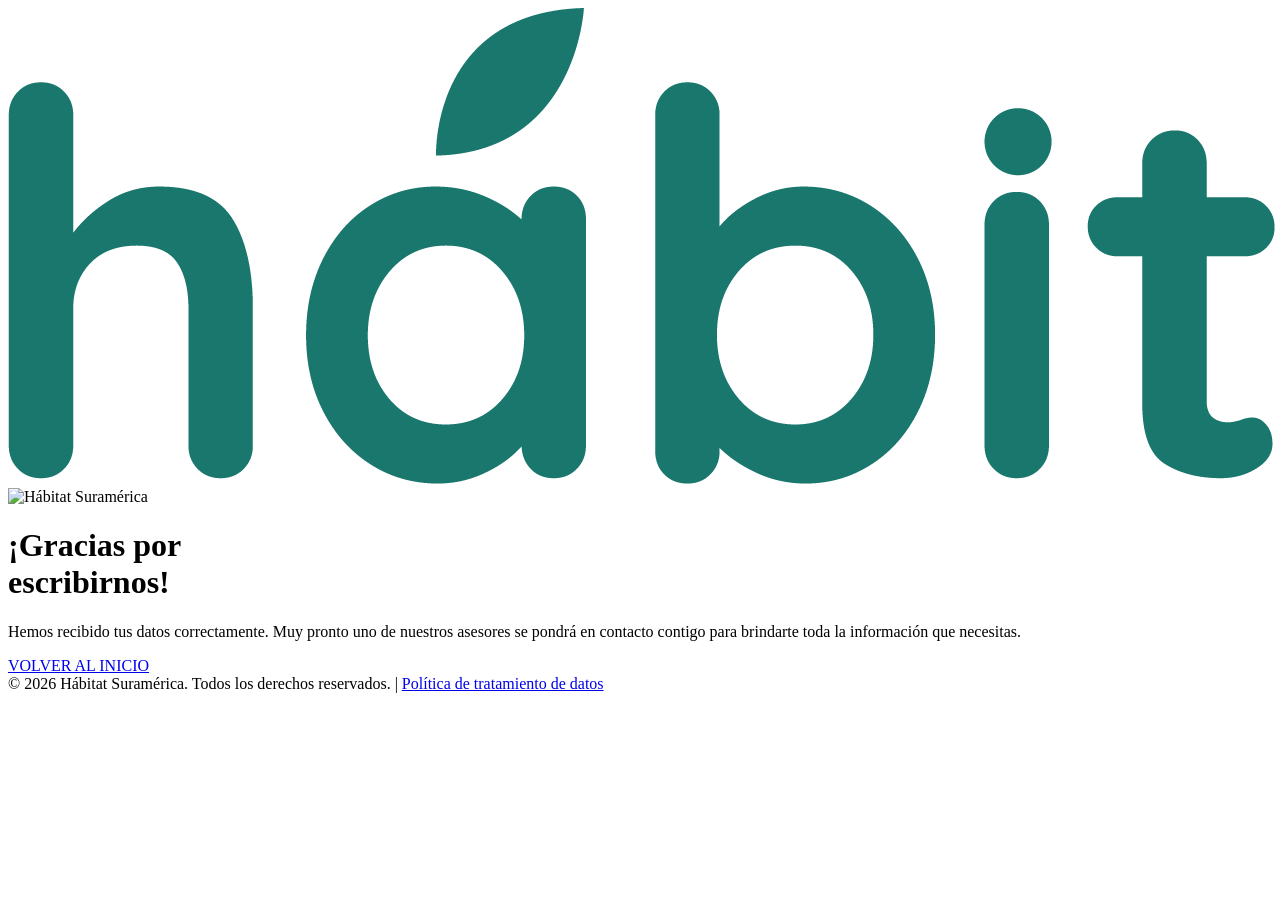
==== gracias.html @ 594e5f58 "Initial commit: Landing Hábitat Senior Living - Campaña Competencia (10 Razones)" ====
<!DOCTYPE html>
<html lang="es">
<head>
    <!-- Google Tag Manager -->
    <script>(function(w,d,s,l,i){w[l]=w[l]||[];w[l].push({'gtm.start':
    new Date().getTime(),event:'gtm.js'});var f=d.getElementsByTagName(s)[0],
    j=d.createElement(s),dl=l!='dataLayer'?'&l='+l:'';j.async=true;j.src=
    'https://www.googletagmanager.com/gtm.js?id='+i+dl;f.parentNode.insertBefore(j,f);
    })(window,document,'script','dataLayer','GTM-WFSQ859');</script>
    <!-- End Google Tag Manager -->
    <meta charset="UTF-8">
    <meta name="viewport" content="width=device-width, initial-scale=1.0">
    <title>Gracias - Hábitat Senior Living</title>
    
    <link rel="icon" href="habitat_favicon.png" type="image/png">
    
    <!-- Google Fonts -->
    <link rel="preconnect" href="https://fonts.googleapis.com">
    <link rel="preconnect" href="https://fonts.gstatic.com" crossorigin>
    <link href="https://fonts.googleapis.com/css2?family=Outfit:wght@300;400;500;600;700&family=Playfair+Display:ital,wght@0,400;0,500;0,600;0,700;1,400;1,500;1,600;1,700&display=swap" rel="stylesheet">
    
    <script src="https://cdn.tailwindcss.com"></script>
    <link href="https://fonts.googleapis.com/css2?family=Outfit:wght@300;400;500;600;700&family=Playfair+Display:ital,wght@0,400;0,700;1,400&display=swap" rel="stylesheet">
    <script>
        tailwind.config = {
            theme: {
                extend: {
                    colors: {
                        karu: {
                            verde: '#2C3E2D',  /* Primary: Dark Green */
                            arena: '#D4A843',  /* Secondary: Gold */
                            claro: '#FAF6ED',  /* Background Light */
                            marfil: '#ffffff', /* White */
                            piedra: '#5e6b7e'  /* Muted Text */
                        }
                    },
                    fontFamily: {
                        sans: ['Outfit', 'sans-serif'],
                        serif: ['Playfair Display', 'serif'],
                    }
                }
            }
        }
    </script>
</head>
<body class="font-sans text-gray-800 bg-karu-claro antialiased flex flex-col min-h-screen">
    <!-- Google Tag Manager (noscript) -->
    <noscript><iframe src="https://www.googletagmanager.com/ns.html?id=GTM-WFSQ859"
    height="0" width="0" style="display:none;visibility:hidden"></iframe></noscript>
    <!-- End Google Tag Manager (noscript) -->

    <!-- Header -->
    <header class="bg-karu-verde py-4 shadow-md w-full relative z-20">
        <div class="max-w-6xl mx-auto px-6 flex justify-center">
            <a href="index.html">
                <img src="habitat_logo.png" alt="Hábitat Senior Living" class="h-12 md:h-16 object-contain">
            </a>
        </div>
    </header>

    <!-- Main Content -->
    <main class="flex-grow flex flex-col items-center justify-center py-16 px-6 relative z-10">
        <div class="max-w-5xl w-full bg-white shadow-2xl overflow-hidden rounded-2xl flex flex-col md:flex-row relative z-10 border border-karu-marfil">
            
            <!-- Image Left -->
            <div class="w-full md:w-1/2 h-64 md:h-auto min-h-[300px]">
                <img src="https://seniorliving.servicios-habitat.com/habitat_gallery/_MER0311.webp" alt="Hábitat Suramérica" class="w-full h-full object-cover">
            </div>

            <!-- Content Right -->
            <div class="w-full md:w-1/2 p-10 md:p-16 flex flex-col justify-center text-center md:text-left bg-karu-claro">
                <h1 class="text-4xl md:text-5xl font-serif text-karu-verde mb-6">¡Gracias por<br>escribirnos!</h1>
                <p class="text-lg text-gray-700 mb-10 leading-relaxed">
                    Hemos recibido tus datos correctamente. Muy pronto uno de nuestros asesores se pondrá en contacto contigo para brindarte toda la información que necesitas.
                </p>
                <div class="text-center md:text-left">
                    <a href="index.html" class="inline-block bg-[#D4A843] text-[#2C3E2D] font-bold px-8 py-3 rounded uppercase tracking-widest text-sm hover:bg-[#c29633] transition duration-300 shadow-md">
                        VOLVER AL INICIO
                    </a>
                </div>
            </div>
            
        </div>
    </main>

    <!-- Footer -->
    <footer class="bg-karu-verde text-karu-marfil py-4 px-6 md:px-12 w-full mt-auto relative z-20">
        <div class="w-full flex items-center justify-center min-h-[40px]">
            <div class="text-xs md:text-sm text-gray-200 opacity-90 text-center">
                &copy; 2026 Hábitat Suramérica. Todos los derechos reservados. | <a href="politica-de-privacidad.html" class="underline hover:text-white transition">Política de tratamiento de datos</a>
            </div>
        </div>
    </footer>
</body>
</html>
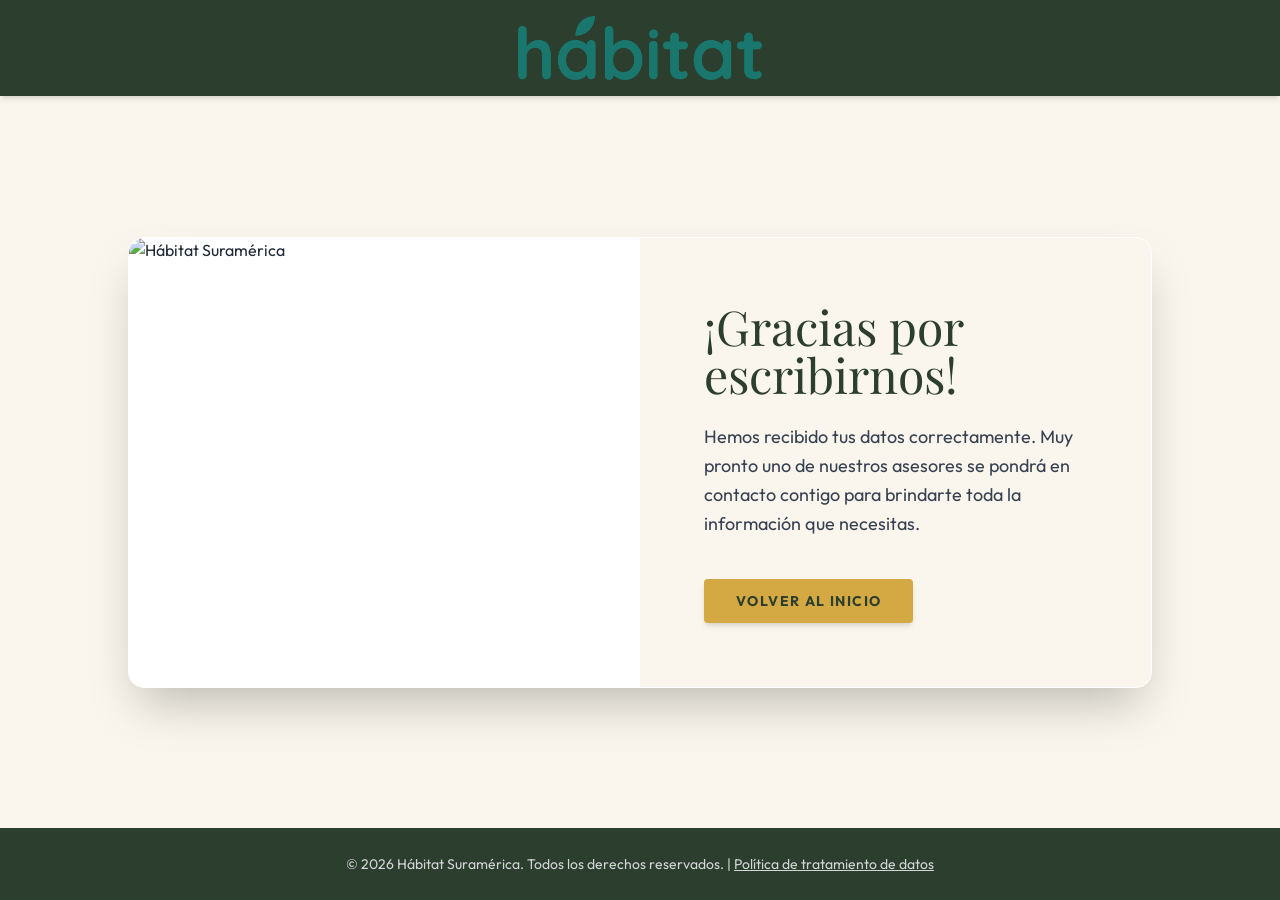
==== commit 1b3bc650: "Bundle compiled Tailwind CSS inline and in styles.css to eliminate external CDN failures" ====
--- a/gracias.html
+++ b/gracias.html
@@ -19,29 +19,7 @@
     <link rel="preconnect" href="https://fonts.gstatic.com" crossorigin>
     <link href="https://fonts.googleapis.com/css2?family=Outfit:wght@300;400;500;600;700&family=Playfair+Display:ital,wght@0,400;0,500;0,600;0,700;1,400;1,500;1,600;1,700&display=swap" rel="stylesheet">
     
-    <script src="https://cdn.tailwindcss.com"></script>
-    <link href="https://fonts.googleapis.com/css2?family=Outfit:wght@300;400;500;600;700&family=Playfair+Display:ital,wght@0,400;0,700;1,400&display=swap" rel="stylesheet">
-    <script>
-        tailwind.config = {
-            theme: {
-                extend: {
-                    colors: {
-                        karu: {
-                            verde: '#2C3E2D',  /* Primary: Dark Green */
-                            arena: '#D4A843',  /* Secondary: Gold */
-                            claro: '#FAF6ED',  /* Background Light */
-                            marfil: '#ffffff', /* White */
-                            piedra: '#5e6b7e'  /* Muted Text */
-                        }
-                    },
-                    fontFamily: {
-                        sans: ['Outfit', 'sans-serif'],
-                        serif: ['Playfair Display', 'serif'],
-                    }
-                }
-            }
-        }
-    </script>
+    <link rel="stylesheet" href="styles.css">
 </head>
 <body class="font-sans text-gray-800 bg-karu-claro antialiased flex flex-col min-h-screen">
     <!-- Google Tag Manager (noscript) -->
--- a/styles.css
+++ b/styles.css
@@ -0,0 +1 @@
+﻿*,:after,:before{--tw-border-spacing-x:0;--tw-border-spacing-y:0;--tw-translate-x:0;--tw-translate-y:0;--tw-rotate:0;--tw-skew-x:0;--tw-skew-y:0;--tw-scale-x:1;--tw-scale-y:1;--tw-pan-x: ;--tw-pan-y: ;--tw-pinch-zoom: ;--tw-scroll-snap-strictness:proximity;--tw-gradient-from-position: ;--tw-gradient-via-position: ;--tw-gradient-to-position: ;--tw-ordinal: ;--tw-slashed-zero: ;--tw-numeric-figure: ;--tw-numeric-spacing: ;--tw-numeric-fraction: ;--tw-ring-inset: ;--tw-ring-offset-width:0px;--tw-ring-offset-color:#fff;--tw-ring-color:rgba(59,130,246,.5);--tw-ring-offset-shadow:0 0 #0000;--tw-ring-shadow:0 0 #0000;--tw-shadow:0 0 #0000;--tw-shadow-colored:0 0 #0000;--tw-blur: ;--tw-brightness: ;--tw-contrast: ;--tw-grayscale: ;--tw-hue-rotate: ;--tw-invert: ;--tw-saturate: ;--tw-sepia: ;--tw-drop-shadow: ;--tw-backdrop-blur: ;--tw-backdrop-brightness: ;--tw-backdrop-contrast: ;--tw-backdrop-grayscale: ;--tw-backdrop-hue-rotate: ;--tw-backdrop-invert: ;--tw-backdrop-opacity: ;--tw-backdrop-saturate: ;--tw-backdrop-sepia: ;--tw-contain-size: ;--tw-contain-layout: ;--tw-contain-paint: ;--tw-contain-style: }::backdrop{--tw-border-spacing-x:0;--tw-border-spacing-y:0;--tw-translate-x:0;--tw-translate-y:0;--tw-rotate:0;--tw-skew-x:0;--tw-skew-y:0;--tw-scale-x:1;--tw-scale-y:1;--tw-pan-x: ;--tw-pan-y: ;--tw-pinch-zoom: ;--tw-scroll-snap-strictness:proximity;--tw-gradient-from-position: ;--tw-gradient-via-position: ;--tw-gradient-to-position: ;--tw-ordinal: ;--tw-slashed-zero: ;--tw-numeric-figure: ;--tw-numeric-spacing: ;--tw-numeric-fraction: ;--tw-ring-inset: ;--tw-ring-offset-width:0px;--tw-ring-offset-color:#fff;--tw-ring-color:rgba(59,130,246,.5);--tw-ring-offset-shadow:0 0 #0000;--tw-ring-shadow:0 0 #0000;--tw-shadow:0 0 #0000;--tw-shadow-colored:0 0 #0000;--tw-blur: ;--tw-brightness: ;--tw-contrast: ;--tw-grayscale: ;--tw-hue-rotate: ;--tw-invert: ;--tw-saturate: ;--tw-sepia: ;--tw-drop-shadow: ;--tw-backdrop-blur: ;--tw-backdrop-brightness: ;--tw-backdrop-contrast: ;--tw-backdrop-grayscale: ;--tw-backdrop-hue-rotate: ;--tw-backdrop-invert: ;--tw-backdrop-opacity: ;--tw-backdrop-saturate: ;--tw-backdrop-sepia: ;--tw-contain-size: ;--tw-contain-layout: ;--tw-contain-paint: ;--tw-contain-style: }/*! tailwindcss v3.4.17 | MIT License | https://tailwindcss.com*/*,:after,:before{box-sizing:border-box;border:0 solid #e5e7eb}:after,:before{--tw-content:""}:host,html{line-height:1.5;-webkit-text-size-adjust:100%;-moz-tab-size:4;-o-tab-size:4;tab-size:4;font-family:Outfit,sans-serif;font-feature-settings:normal;font-variation-settings:normal;-webkit-tap-highlight-color:transparent}body{margin:0;line-height:inherit}hr{height:0;color:inherit;border-top-width:1px}abbr:where([title]){-webkit-text-decoration:underline dotted;text-decoration:underline dotted}h1,h2,h3,h4,h5,h6{font-size:inherit;font-weight:inherit}a{color:inherit;text-decoration:inherit}b,strong{font-weight:bolder}code,kbd,pre,samp{font-family:ui-monospace,SFMono-Regular,Menlo,Monaco,Consolas,Liberation Mono,Courier New,monospace;font-feature-settings:normal;font-variation-settings:normal;font-size:1em}small{font-size:80%}sub,sup{font-size:75%;line-height:0;position:relative;vertical-align:baseline}sub{bottom:-.25em}sup{top:-.5em}table{text-indent:0;border-color:inherit;border-collapse:collapse}button,input,optgroup,select,textarea{font-family:inherit;font-feature-settings:inherit;font-variation-settings:inherit;font-size:100%;font-weight:inherit;line-height:inherit;letter-spacing:inherit;color:inherit;margin:0;padding:0}button,select{text-transform:none}button,input:where([type=button]),input:where([type=reset]),input:where([type=submit]){-webkit-appearance:button;background-color:transparent;background-image:none}:-moz-focusring{outline:auto}:-moz-ui-invalid{box-shadow:none}progress{vertical-align:baseline}::-webkit-inner-spin-button,::-webkit-outer-spin-button{height:auto}[type=search]{-webkit-appearance:textfield;outline-offset:-2px}::-webkit-search-decoration{-webkit-appearance:none}::-webkit-file-upload-button{-webkit-appearance:button;font:inherit}summary{display:list-item}blockquote,dd,dl,figure,h1,h2,h3,h4,h5,h6,hr,p,pre{margin:0}fieldset{margin:0}fieldset,legend{padding:0}menu,ol,ul{list-style:none;margin:0;padding:0}dialog{padding:0}textarea{resize:vertical}input::-moz-placeholder,textarea::-moz-placeholder{opacity:1;color:#9ca3af}input::placeholder,textarea::placeholder{opacity:1;color:#9ca3af}[role=button],button{cursor:pointer}:disabled{cursor:default}audio,canvas,embed,iframe,img,object,svg,video{display:block;vertical-align:middle}img,video{max-width:100%;height:auto}[hidden]:where(:not([hidden=until-found])){display:none}.\!container{width:100%!important}.container{width:100%}@media (min-width:640px){.\!container{max-width:640px!important}.container{max-width:640px}}@media (min-width:768px){.\!container{max-width:768px!important}.container{max-width:768px}}@media (min-width:1024px){.\!container{max-width:1024px!important}.container{max-width:1024px}}@media (min-width:1280px){.\!container{max-width:1280px!important}.container{max-width:1280px}}@media (min-width:1536px){.\!container{max-width:1536px!important}.container{max-width:1536px}}.sr-only{position:absolute;width:1px;height:1px;padding:0;margin:-1px;overflow:hidden;clip:rect(0,0,0,0);white-space:nowrap;border-width:0}.pointer-events-none{pointer-events:none}.fixed{position:fixed}.absolute{position:absolute}.relative{position:relative}.sticky{position:sticky}.inset-0{inset:0}.bottom-6{bottom:1.5rem}.left-0{left:0}.left-4{left:1rem}.right-0{right:0}.right-4{right:1rem}.right-6{right:1.5rem}.top-0{top:0}.top-16{top:4rem}.top-4{top:1rem}.top-full{top:100%}.z-0{z-index:0}.z-10{z-index:10}.z-20{z-index:20}.z-30{z-index:30}.z-50{z-index:50}.z-\[100\]{z-index:100}.z-\[60\]{z-index:60}.order-1{order:1}.order-2{order:2}.mx-auto{margin-left:auto;margin-right:auto}.mb-1{margin-bottom:.25rem}.mb-10{margin-bottom:2.5rem}.mb-12{margin-bottom:3rem}.mb-14{margin-bottom:3.5rem}.mb-16{margin-bottom:4rem}.mb-2{margin-bottom:.5rem}.mb-3{margin-bottom:.75rem}.mb-4{margin-bottom:1rem}.mb-6{margin-bottom:1.5rem}.mb-8{margin-bottom:2rem}.ml-2{margin-left:.5rem}.mt-0\.5{margin-top:.125rem}.mt-1{margin-top:.25rem}.mt-10{margin-top:2.5rem}.mt-14{margin-top:3.5rem}.mt-2{margin-top:.5rem}.mt-6{margin-top:1.5rem}.mt-8{margin-top:2rem}.mt-auto{margin-top:auto}.block{display:block}.inline-block{display:inline-block}.inline{display:inline}.flex{display:flex}.inline-flex{display:inline-flex}.table{display:table}.grid{display:grid}.hidden{display:none}.aspect-video{aspect-ratio:16/9}.h-1{height:.25rem}.h-10{height:2.5rem}.h-12{height:3rem}.h-3{height:.75rem}.h-4{height:1rem}.h-56{height:14rem}.h-6{height:1.5rem}.h-64{height:16rem}.h-7{height:1.75rem}.h-9{height:2.25rem}.h-\[45vh\]{height:45vh}.h-full{height:100%}.min-h-\[280px\]{min-height:280px}.min-h-\[300px\]{min-height:300px}.min-h-\[40px\]{min-height:40px}.min-h-full{min-height:100%}.min-h-screen{min-height:100vh}.w-1\/2{width:50%}.w-1\/4{width:25%}.w-16{width:4rem}.w-20{width:5rem}.w-3{width:.75rem}.w-4{width:1rem}.w-6{width:1.5rem}.w-9{width:2.25rem}.w-full{width:100%}.max-w-2xl{max-width:42rem}.max-w-4xl{max-width:56rem}.max-w-5xl{max-width:64rem}.max-w-6xl{max-width:72rem}.max-w-7xl{max-width:80rem}.max-w-lg{max-width:32rem}.max-w-none{max-width:none}.max-w-xl{max-width:36rem}.shrink-0{flex-shrink:0}.flex-grow{flex-grow:1}.border-collapse{border-collapse:collapse}.-translate-y-full{--tw-translate-y:-100%}.-translate-y-full,.rotate-180{transform:translate(var(--tw-translate-x),var(--tw-translate-y)) rotate(var(--tw-rotate)) skewX(var(--tw-skew-x)) skewY(var(--tw-skew-y)) scaleX(var(--tw-scale-x)) scaleY(var(--tw-scale-y))}.rotate-180{--tw-rotate:180deg}.scale-95{--tw-scale-x:.95;--tw-scale-y:.95}.scale-95,.transform{transform:translate(var(--tw-translate-x),var(--tw-translate-y)) rotate(var(--tw-rotate)) skewX(var(--tw-skew-x)) skewY(var(--tw-skew-y)) scaleX(var(--tw-scale-x)) scaleY(var(--tw-scale-y))}@keyframes bounce{0%,to{transform:translateY(-25%);animation-timing-function:cubic-bezier(.8,0,1,1)}50%{transform:none;animation-timing-function:cubic-bezier(0,0,.2,1)}}.animate-bounce{animation:bounce 1s infinite}.cursor-pointer{cursor:pointer}.grid-cols-1{grid-template-columns:repeat(1,minmax(0,1fr))}.grid-cols-2{grid-template-columns:repeat(2,minmax(0,1fr))}.grid-cols-3{grid-template-columns:repeat(3,minmax(0,1fr))}.flex-col{flex-direction:column}.flex-wrap{flex-wrap:wrap}.items-start{align-items:flex-start}.items-center{align-items:center}.justify-center{justify-content:center}.justify-between{justify-content:space-between}.gap-1{gap:.25rem}.gap-1\.5{gap:.375rem}.gap-16{gap:4rem}.gap-2{gap:.5rem}.gap-2\.5{gap:.625rem}.gap-3{gap:.75rem}.gap-4{gap:1rem}.gap-6{gap:1.5rem}.gap-8{gap:2rem}.space-y-12>:not([hidden])~:not([hidden]){--tw-space-y-reverse:0;margin-top:calc(3rem*(1 - var(--tw-space-y-reverse)));margin-bottom:calc(3rem*var(--tw-space-y-reverse))}.space-y-3>:not([hidden])~:not([hidden]){--tw-space-y-reverse:0;margin-top:calc(.75rem*(1 - var(--tw-space-y-reverse)));margin-bottom:calc(.75rem*var(--tw-space-y-reverse))}.space-y-4>:not([hidden])~:not([hidden]){--tw-space-y-reverse:0;margin-top:calc(1rem*(1 - var(--tw-space-y-reverse)));margin-bottom:calc(1rem*var(--tw-space-y-reverse))}.space-y-6>:not([hidden])~:not([hidden]){--tw-space-y-reverse:0;margin-top:calc(1.5rem*(1 - var(--tw-space-y-reverse)));margin-bottom:calc(1.5rem*var(--tw-space-y-reverse))}.divide-y>:not([hidden])~:not([hidden]){--tw-divide-y-reverse:0;border-top-width:calc(1px*(1 - var(--tw-divide-y-reverse)));border-bottom-width:calc(1px*var(--tw-divide-y-reverse))}.divide-gray-100>:not([hidden])~:not([hidden]){--tw-divide-opacity:1;border-color:rgb(243 244 246/var(--tw-divide-opacity,1))}.divide-gray-200>:not([hidden])~:not([hidden]){--tw-divide-opacity:1;border-color:rgb(229 231 235/var(--tw-divide-opacity,1))}.overflow-hidden{overflow:hidden}.overflow-x-auto{overflow-x:auto}.scroll-smooth{scroll-behavior:smooth}.rounded{border-radius:.25rem}.rounded-2xl{border-radius:1rem}.rounded-full{border-radius:9999px}.rounded-lg{border-radius:.5rem}.rounded-md{border-radius:.375rem}.rounded-sm{border-radius:.125rem}.rounded-xl{border-radius:.75rem}.border{border-width:1px}.border-2{border-width:2px}.border-x{border-left-width:1px;border-right-width:1px}.border-b{border-bottom-width:1px}.border-l{border-left-width:1px}.border-l-4{border-left-width:4px}.border-t{border-top-width:1px}.border-\[\#b88f34\]{--tw-border-opacity:1;border-color:rgb(184 143 52/var(--tw-border-opacity,1))}.border-gray-100{--tw-border-opacity:1;border-color:rgb(243 244 246/var(--tw-border-opacity,1))}.border-gray-200{--tw-border-opacity:1;border-color:rgb(229 231 235/var(--tw-border-opacity,1))}.border-gray-300{--tw-border-opacity:1;border-color:rgb(209 213 219/var(--tw-border-opacity,1))}.border-karu-arena{--tw-border-opacity:1;border-color:rgb(212 168 67/var(--tw-border-opacity,1))}.border-karu-arena\/20{border-color:rgba(212,168,67,.2)}.border-karu-arena\/40{border-color:rgba(212,168,67,.4)}.border-karu-arena\/50{border-color:rgba(212,168,67,.5)}.border-karu-marfil{--tw-border-opacity:1;border-color:rgb(255 255 255/var(--tw-border-opacity,1))}.border-karu-piedra{--tw-border-opacity:1;border-color:rgb(94 107 126/var(--tw-border-opacity,1))}.border-karu-verde{--tw-border-opacity:1;border-color:rgb(44 62 45/var(--tw-border-opacity,1))}.border-white\/10{border-color:hsla(0,0%,100%,.1)}.border-white\/15{border-color:hsla(0,0%,100%,.15)}.border-white\/20{border-color:hsla(0,0%,100%,.2)}.border-white\/40{border-color:hsla(0,0%,100%,.4)}.bg-\[\#7fd77f\]{--tw-bg-opacity:1;background-color:rgb(127 215 127/var(--tw-bg-opacity,1))}.bg-\[\#D4A843\]{--tw-bg-opacity:1;background-color:rgb(212 168 67/var(--tw-bg-opacity,1))}.bg-black\/20{background-color:rgba(0,0,0,.2)}.bg-black\/30{background-color:rgba(0,0,0,.3)}.bg-black\/60{background-color:rgba(0,0,0,.6)}.bg-karu-arena{--tw-bg-opacity:1;background-color:rgb(212 168 67/var(--tw-bg-opacity,1))}.bg-karu-arena\/25{background-color:rgba(212,168,67,.25)}.bg-karu-claro{--tw-bg-opacity:1;background-color:rgb(250 246 237/var(--tw-bg-opacity,1))}.bg-karu-claro\/70{background-color:hsla(42,57%,95%,.7)}.bg-karu-verde{--tw-bg-opacity:1;background-color:rgb(44 62 45/var(--tw-bg-opacity,1))}.bg-karu-verde\/95{background-color:rgba(44,62,45,.95)}.bg-transparent{background-color:transparent}.bg-white{--tw-bg-opacity:1;background-color:rgb(255 255 255/var(--tw-bg-opacity,1))}.bg-white\/10{background-color:hsla(0,0%,100%,.1)}.bg-cover{background-size:cover}.bg-center{background-position:50%}.object-contain{-o-object-fit:contain;object-fit:contain}.object-cover{-o-object-fit:cover;object-fit:cover}.p-10{padding:2.5rem}.p-3{padding:.75rem}.p-3\.5{padding:.875rem}.p-4{padding:1rem}.p-5{padding:1.25rem}.p-6{padding:1.5rem}.p-8{padding:2rem}.px-10{padding-left:2.5rem;padding-right:2.5rem}.px-2\.5{padding-left:.625rem;padding-right:.625rem}.px-3{padding-left:.75rem;padding-right:.75rem}.px-4{padding-left:1rem;padding-right:1rem}.px-5{padding-left:1.25rem;padding-right:1.25rem}.px-6{padding-left:1.5rem;padding-right:1.5rem}.px-7{padding-left:1.75rem;padding-right:1.75rem}.px-8{padding-left:2rem;padding-right:2rem}.py-0\.5{padding-top:.125rem;padding-bottom:.125rem}.py-1\.5{padding-top:.375rem;padding-bottom:.375rem}.py-12{padding-top:3rem;padding-bottom:3rem}.py-14{padding-top:3.5rem;padding-bottom:3.5rem}.py-16{padding-top:4rem;padding-bottom:4rem}.py-2{padding-top:.5rem;padding-bottom:.5rem}.py-2\.5{padding-top:.625rem;padding-bottom:.625rem}.py-20{padding-top:5rem;padding-bottom:5rem}.py-24{padding-top:6rem;padding-bottom:6rem}.py-3{padding-top:.75rem;padding-bottom:.75rem}.py-4{padding-top:1rem;padding-bottom:1rem}.py-8{padding-top:2rem;padding-bottom:2rem}.pb-1{padding-bottom:.25rem}.pb-10{padding-bottom:2.5rem}.pb-24{padding-bottom:6rem}.pl-4{padding-left:1rem}.pr-2{padding-right:.5rem}.pt-16{padding-top:4rem}.pt-2{padding-top:.5rem}.pt-32{padding-top:8rem}.pt-4{padding-top:1rem}.pt-6{padding-top:1.5rem}.pt-8{padding-top:2rem}.text-left{text-align:left}.text-center{text-align:center}.text-right{text-align:right}.font-sans{font-family:Outfit,sans-serif}.font-serif{font-family:Playfair Display,serif}.text-2xl{font-size:1.5rem;line-height:2rem}.text-3xl{font-size:1.875rem;line-height:2.25rem}.text-4xl{font-size:2.25rem;line-height:2.5rem}.text-\[10px\]{font-size:10px}.text-\[11px\]{font-size:11px}.text-base{font-size:1rem;line-height:1.5rem}.text-lg{font-size:1.125rem;line-height:1.75rem}.text-sm{font-size:.875rem;line-height:1.25rem}.text-xl{font-size:1.25rem;line-height:1.75rem}.text-xs{font-size:.75rem;line-height:1rem}.font-bold{font-weight:700}.font-light{font-weight:300}.font-medium{font-weight:500}.font-semibold{font-weight:600}.uppercase{text-transform:uppercase}.italic{font-style:italic}.leading-\[1\.18\]{line-height:1.18}.leading-\[1\.4\]{line-height:1.4}.leading-relaxed{line-height:1.625}.leading-snug{line-height:1.375}.leading-tight{line-height:1.25}.tracking-\[0\.25em\]{letter-spacing:.25em}.tracking-\[0\.2em\]{letter-spacing:.2em}.tracking-wide{letter-spacing:.025em}.tracking-wider{letter-spacing:.05em}.tracking-widest{letter-spacing:.1em}.text-\[\#2C3E2D\]{--tw-text-opacity:1;color:rgb(44 62 45/var(--tw-text-opacity,1))}.text-gray-100{--tw-text-opacity:1;color:rgb(243 244 246/var(--tw-text-opacity,1))}.text-gray-200{--tw-text-opacity:1;color:rgb(229 231 235/var(--tw-text-opacity,1))}.text-gray-300{--tw-text-opacity:1;color:rgb(209 213 219/var(--tw-text-opacity,1))}.text-gray-400{--tw-text-opacity:1;color:rgb(156 163 175/var(--tw-text-opacity,1))}.text-gray-500{--tw-text-opacity:1;color:rgb(107 114 128/var(--tw-text-opacity,1))}.text-gray-600{--tw-text-opacity:1;color:rgb(75 85 99/var(--tw-text-opacity,1))}.text-gray-700{--tw-text-opacity:1;color:rgb(55 65 81/var(--tw-text-opacity,1))}.text-gray-800{--tw-text-opacity:1;color:rgb(31 41 55/var(--tw-text-opacity,1))}.text-karu-arena{--tw-text-opacity:1;color:rgb(212 168 67/var(--tw-text-opacity,1))}.text-karu-marfil{--tw-text-opacity:1;color:rgb(255 255 255/var(--tw-text-opacity,1))}.text-karu-verde{--tw-text-opacity:1;color:rgb(44 62 45/var(--tw-text-opacity,1))}.text-white{--tw-text-opacity:1;color:rgb(255 255 255/var(--tw-text-opacity,1))}.text-white\/70{color:hsla(0,0%,100%,.7)}.underline{text-decoration-line:underline}.antialiased{-webkit-font-smoothing:antialiased;-moz-osx-font-smoothing:grayscale}.accent-karu-verde{accent-color:#2c3e2d}.opacity-0{opacity:0}.opacity-100{opacity:1}.opacity-80{opacity:.8}.opacity-90{opacity:.9}.shadow-2xl{--tw-shadow:0 25px 50px -12px rgba(0,0,0,.25);--tw-shadow-colored:0 25px 50px -12px var(--tw-shadow-color)}.shadow-2xl,.shadow-lg{box-shadow:var(--tw-ring-offset-shadow,0 0 #0000),var(--tw-ring-shadow,0 0 #0000),var(--tw-shadow)}.shadow-lg{--tw-shadow:0 10px 15px -3px rgba(0,0,0,.1),0 4px 6px -4px rgba(0,0,0,.1);--tw-shadow-colored:0 10px 15px -3px var(--tw-shadow-color),0 4px 6px -4px var(--tw-shadow-color)}.shadow-md{--tw-shadow:0 4px 6px -1px rgba(0,0,0,.1),0 2px 4px -2px rgba(0,0,0,.1);--tw-shadow-colored:0 4px 6px -1px var(--tw-shadow-color),0 2px 4px -2px var(--tw-shadow-color)}.shadow-md,.shadow-sm{box-shadow:var(--tw-ring-offset-shadow,0 0 #0000),var(--tw-ring-shadow,0 0 #0000),var(--tw-shadow)}.shadow-sm{--tw-shadow:0 1px 2px 0 rgba(0,0,0,.05);--tw-shadow-colored:0 1px 2px 0 var(--tw-shadow-color)}.shadow-xl{--tw-shadow:0 20px 25px -5px rgba(0,0,0,.1),0 8px 10px -6px rgba(0,0,0,.1);--tw-shadow-colored:0 20px 25px -5px var(--tw-shadow-color),0 8px 10px -6px var(--tw-shadow-color);box-shadow:var(--tw-ring-offset-shadow,0 0 #0000),var(--tw-ring-shadow,0 0 #0000),var(--tw-shadow)}.drop-shadow-lg{--tw-drop-shadow:drop-shadow(0 10px 8px rgba(0,0,0,.04)) drop-shadow(0 4px 3px rgba(0,0,0,.1))}.drop-shadow-lg,.invert{filter:var(--tw-blur) var(--tw-brightness) var(--tw-contrast) var(--tw-grayscale) var(--tw-hue-rotate) var(--tw-invert) var(--tw-saturate) var(--tw-sepia) var(--tw-drop-shadow)}.invert{--tw-invert:invert(100%)}.filter{filter:var(--tw-blur) var(--tw-brightness) var(--tw-contrast) var(--tw-grayscale) var(--tw-hue-rotate) var(--tw-invert) var(--tw-saturate) var(--tw-sepia) var(--tw-drop-shadow)}.backdrop-blur-md{--tw-backdrop-blur:blur(12px)}.backdrop-blur-md,.backdrop-blur-sm{-webkit-backdrop-filter:var(--tw-backdrop-blur) var(--tw-backdrop-brightness) var(--tw-backdrop-contrast) var(--tw-backdrop-grayscale) var(--tw-backdrop-hue-rotate) var(--tw-backdrop-invert) var(--tw-backdrop-opacity) var(--tw-backdrop-saturate) var(--tw-backdrop-sepia);backdrop-filter:var(--tw-backdrop-blur) var(--tw-backdrop-brightness) var(--tw-backdrop-contrast) var(--tw-backdrop-grayscale) var(--tw-backdrop-hue-rotate) var(--tw-backdrop-invert) var(--tw-backdrop-opacity) var(--tw-backdrop-saturate) var(--tw-backdrop-sepia)}.backdrop-blur-sm{--tw-backdrop-blur:blur(4px)}.transition{transition-property:color,background-color,border-color,text-decoration-color,fill,stroke,opacity,box-shadow,transform,filter,-webkit-backdrop-filter;transition-property:color,background-color,border-color,text-decoration-color,fill,stroke,opacity,box-shadow,transform,filter,backdrop-filter;transition-property:color,background-color,border-color,text-decoration-color,fill,stroke,opacity,box-shadow,transform,filter,backdrop-filter,-webkit-backdrop-filter;transition-timing-function:cubic-bezier(.4,0,.2,1);transition-duration:.15s}.transition-all{transition-property:all;transition-timing-function:cubic-bezier(.4,0,.2,1);transition-duration:.15s}.transition-opacity{transition-property:opacity;transition-timing-function:cubic-bezier(.4,0,.2,1);transition-duration:.15s}.transition-transform{transition-property:transform;transition-timing-function:cubic-bezier(.4,0,.2,1);transition-duration:.15s}.duration-200{transition-duration:.2s}.duration-300{transition-duration:.3s}.duration-700{transition-duration:.7s}.hover\:-translate-y-1:hover{--tw-translate-y:-0.25rem;transform:translate(var(--tw-translate-x),var(--tw-translate-y)) rotate(var(--tw-rotate)) skewX(var(--tw-skew-x)) skewY(var(--tw-skew-y)) scaleX(var(--tw-scale-x)) scaleY(var(--tw-scale-y))}.hover\:border-karu-arena:hover{--tw-border-opacity:1;border-color:rgb(212 168 67/var(--tw-border-opacity,1))}.hover\:bg-\[\#68c668\]:hover{--tw-bg-opacity:1;background-color:rgb(104 198 104/var(--tw-bg-opacity,1))}.hover\:bg-\[\#c29633\]:hover{--tw-bg-opacity:1;background-color:rgb(194 150 51/var(--tw-bg-opacity,1))}.hover\:bg-karu-arena:hover{--tw-bg-opacity:1;background-color:rgb(212 168 67/var(--tw-bg-opacity,1))}.hover\:bg-karu-claro:hover{--tw-bg-opacity:1;background-color:rgb(250 246 237/var(--tw-bg-opacity,1))}.hover\:bg-karu-claro\/50:hover{background-color:hsla(42,57%,95%,.5)}.hover\:bg-white:hover{--tw-bg-opacity:1;background-color:rgb(255 255 255/var(--tw-bg-opacity,1))}.hover\:text-karu-arena:hover{--tw-text-opacity:1;color:rgb(212 168 67/var(--tw-text-opacity,1))}.hover\:text-karu-verde:hover{--tw-text-opacity:1;color:rgb(44 62 45/var(--tw-text-opacity,1))}.hover\:text-white:hover{--tw-text-opacity:1;color:rgb(255 255 255/var(--tw-text-opacity,1))}.focus\:border-karu-verde:focus{--tw-border-opacity:1;border-color:rgb(44 62 45/var(--tw-border-opacity,1))}.focus\:outline-none:focus{outline:2px solid transparent;outline-offset:2px}.group:hover .group-hover\:bg-karu-arena{--tw-bg-opacity:1;background-color:rgb(212 168 67/var(--tw-bg-opacity,1))}.group:hover .group-hover\:text-karu-verde{--tw-text-opacity:1;color:rgb(44 62 45/var(--tw-text-opacity,1))}@media (min-width:640px){.sm\:flex{display:flex}.sm\:w-auto{width:auto}.sm\:grid-cols-4{grid-template-columns:repeat(4,minmax(0,1fr))}.sm\:flex-row{flex-direction:row}.sm\:px-6{padding-left:1.5rem;padding-right:1.5rem}}@media (min-width:768px){.md\:absolute{position:absolute}.md\:right-0{right:0}.md\:top-0{top:0}.md\:order-none{order:0}.md\:mb-8{margin-bottom:2rem}.md\:block{display:block}.md\:inline{display:inline}.md\:inline-flex{display:inline-flex}.md\:hidden{display:none}.md\:h-14{height:3.5rem}.md\:h-16{height:4rem}.md\:h-auto{height:auto}.md\:h-full{height:100%}.md\:min-h-screen{min-height:100vh}.md\:w-1\/2{width:50%}.md\:w-\[48\%\]{width:48%}.md\:w-\[52\%\]{width:52%}.md\:grid-cols-2{grid-template-columns:repeat(2,minmax(0,1fr))}.md\:grid-cols-3{grid-template-columns:repeat(3,minmax(0,1fr))}.md\:flex-row{flex-direction:row}.md\:items-start{align-items:flex-start}.md\:items-center{align-items:center}.md\:gap-2{gap:.5rem}.md\:space-y-16>:not([hidden])~:not([hidden]){--tw-space-y-reverse:0;margin-top:calc(4rem*(1 - var(--tw-space-y-reverse)));margin-bottom:calc(4rem*var(--tw-space-y-reverse))}.md\:border-r{border-right-width:1px}.md\:p-12{padding:3rem}.md\:p-14{padding:3.5rem}.md\:p-16{padding:4rem}.md\:p-6{padding:1.5rem}.md\:px-12{padding-left:3rem;padding-right:3rem}.md\:px-14{padding-left:3.5rem;padding-right:3.5rem}.md\:px-8{padding-left:2rem;padding-right:2rem}.md\:py-20{padding-top:5rem;padding-bottom:5rem}.md\:py-24{padding-top:6rem;padding-bottom:6rem}.md\:pb-0{padding-bottom:0}.md\:pb-12{padding-bottom:3rem}.md\:pt-24{padding-top:6rem}.md\:text-left{text-align:left}.md\:text-2xl{font-size:1.5rem;line-height:2rem}.md\:text-3xl{font-size:1.875rem;line-height:2.25rem}.md\:text-4xl{font-size:2.25rem;line-height:2.5rem}.md\:text-5xl{font-size:3rem;line-height:1}.md\:text-base{font-size:1rem;line-height:1.5rem}.md\:text-lg{font-size:1.125rem;line-height:1.75rem}.md\:text-sm{font-size:.875rem;line-height:1.25rem}.md\:text-xl{font-size:1.25rem;line-height:1.75rem}}@media (min-width:1024px){.lg\:order-1{order:1}.lg\:order-2{order:2}.lg\:col-span-5{grid-column:span 5/span 5}.lg\:col-span-7{grid-column:span 7/span 7}.lg\:inline-flex{display:inline-flex}.lg\:min-h-full{min-height:100%}.lg\:grid-cols-12{grid-template-columns:repeat(12,minmax(0,1fr))}.lg\:p-14{padding:3.5rem}.lg\:px-20{padding-left:5rem;padding-right:5rem}.lg\:text-\[2\.75rem\]{font-size:2.75rem}}
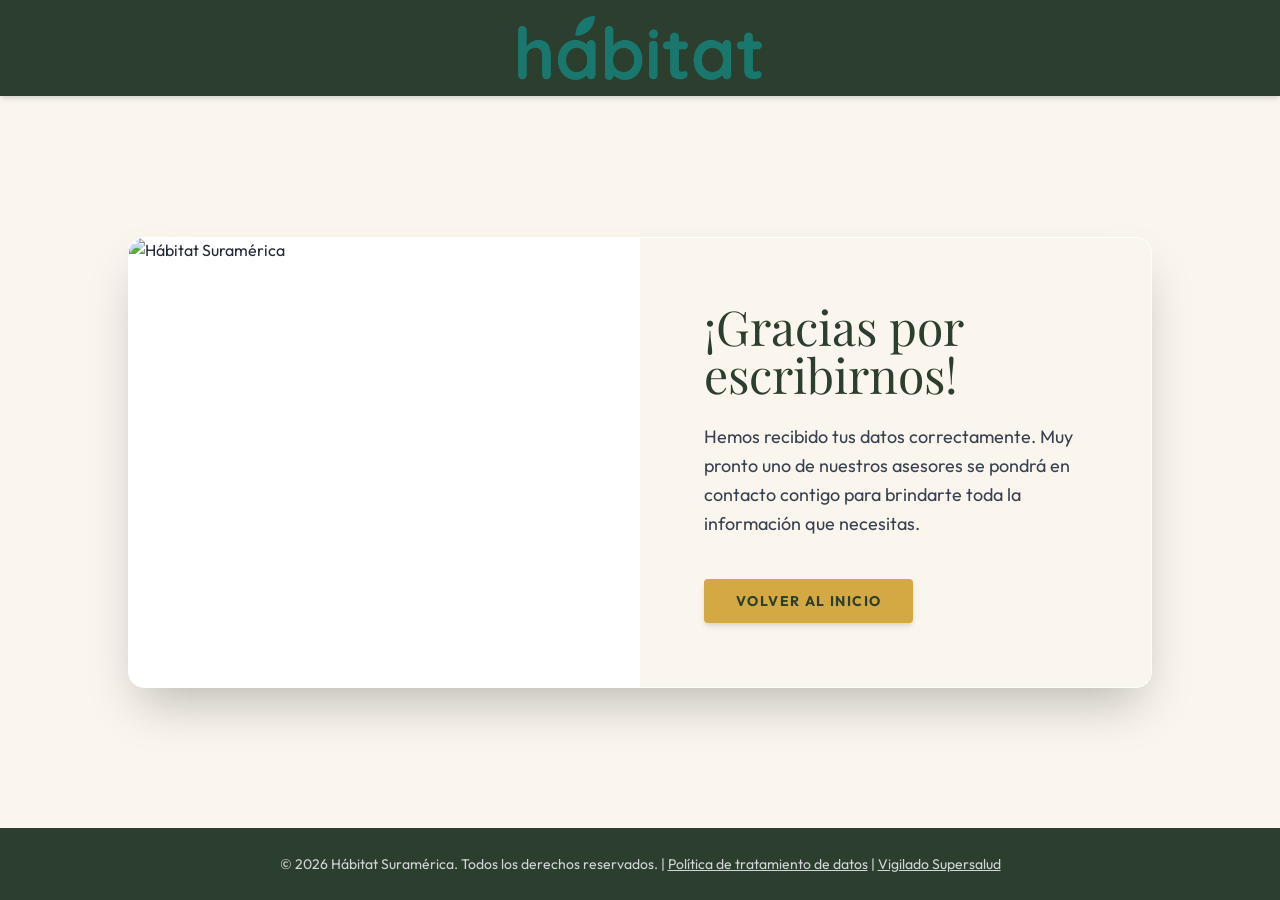
==== commit 640be106: "Add Vigilado Supersalud link to footer across all pages" ====
--- a/gracias.html
+++ b/gracias.html
@@ -65,7 +65,7 @@
     <footer class="bg-karu-verde text-karu-marfil py-4 px-6 md:px-12 w-full mt-auto relative z-20">
         <div class="w-full flex items-center justify-center min-h-[40px]">
             <div class="text-xs md:text-sm text-gray-200 opacity-90 text-center">
-                &copy; 2026 Hábitat Suramérica. Todos los derechos reservados. | <a href="politica-de-privacidad.html" class="underline hover:text-white transition">Política de tratamiento de datos</a>
+                &copy; 2026 Hábitat Suramérica. Todos los derechos reservados. | <a href="politica-de-privacidad.html" class="underline hover:text-white transition">Política de tratamiento de datos</a> | <a href="https://www.supersalud.gov.co/es-co/Paginas/Home.aspx" target="_blank" rel="noopener noreferrer" class="underline hover:text-white transition">Vigilado Supersalud</a>
             </div>
         </div>
     </footer>
